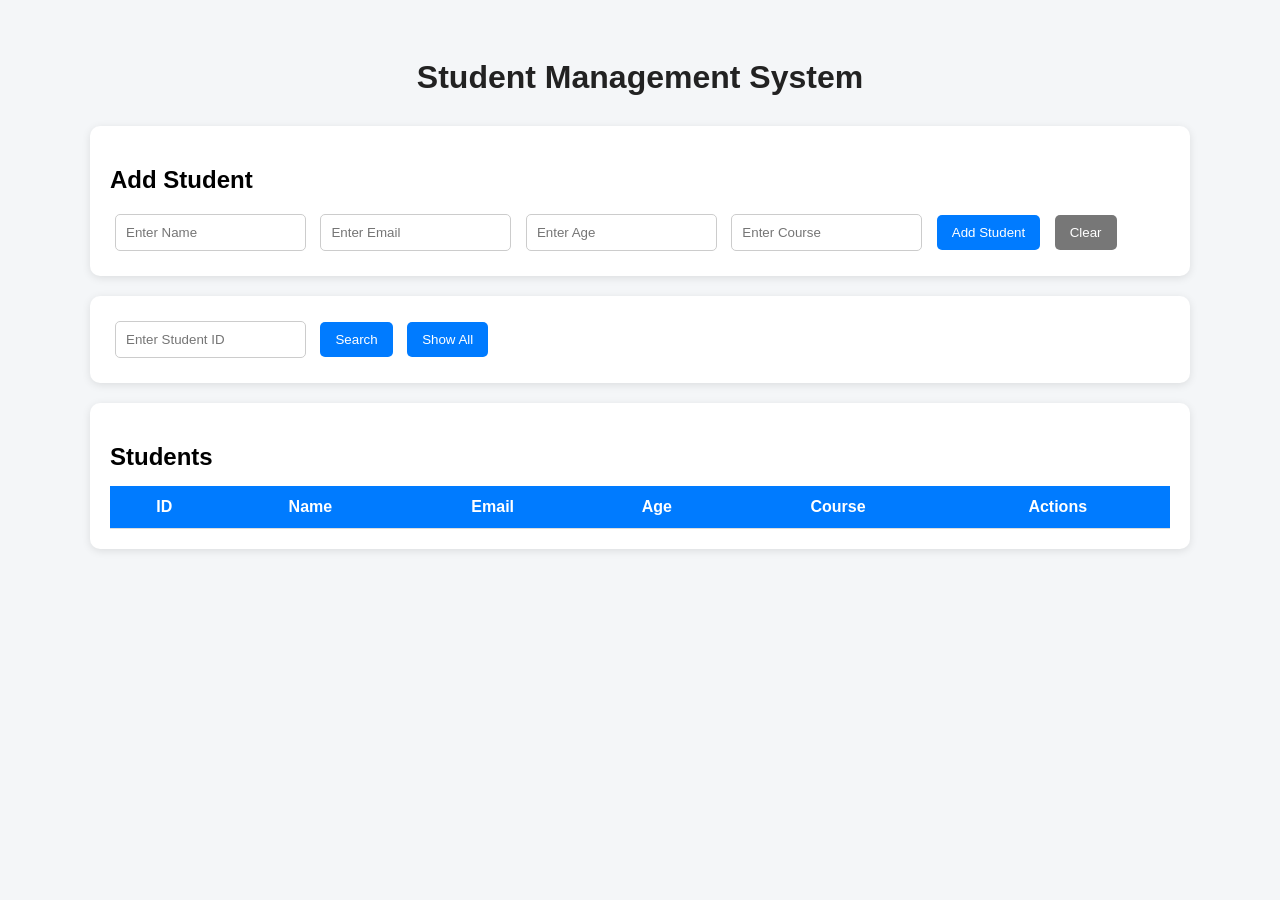
==== Frontend/index.html @ bdbfc727 "Donee" ====
<!doctype html>
<html lang="en">
  <head>
    <meta charset="UTF-8" />
    <meta name="viewport" content="width=device-width, initial-scale=1.0" />

    <title>Student Management System</title>

    <link rel="stylesheet" href="style.css" />
  </head>

  <body>
    <div class="container">
      <h1>Student Management System</h1>

      <!-- Student Form -->
      <div class="form-box">
        <h2 id="formTitle">Add Student</h2>

        <input type="hidden" id="studentId" />

        <input type="text" id="name" placeholder="Enter Name" />

        <input type="email" id="email" placeholder="Enter Email" />

        <input type="number" id="age" placeholder="Enter Age" />

        <input type="text" id="course" placeholder="Enter Course" />

        <button onclick="saveStudent()" id="saveButton">Add Student</button>

        <button onclick="clearForm()" class="cancel-btn">Clear</button>
      </div>

      <!-- Search Student -->
      <div class="search-box">
        <input type="number" id="searchId" placeholder="Enter Student ID" />

        <button onclick="searchStudent()">Search</button>

        <button onclick="getStudents()">Show All</button>
      </div>

      <!-- Student Table -->
      <div class="table-box">
        <h2>Students</h2>

        <table>
          <thead>
            <tr>
              <th>ID</th>
              <th>Name</th>
              <th>Email</th>
              <th>Age</th>
              <th>Course</th>
              <th>Actions</th>
            </tr>
          </thead>

          <tbody id="studentTableBody"></tbody>
        </table>
      </div>
    </div>

    <script src="script.js"></script>
  </body>
</html>
---- Frontend/style.css ----
css * {
  margin: 0;
  padding: 0;
  box-sizing: border-box;
}

body {
  font-family: Arial, sans-serif;
  background: #f4f6f8;
  padding: 30px;
}

.container {
  max-width: 1100px;
  margin: auto;
}

h1 {
  text-align: center;
  margin-bottom: 30px;
  color: #222;
}

.form-box,
.search-box,
.table-box {
  background: white;
  padding: 20px;
  margin-bottom: 20px;
  border-radius: 10px;
  box-shadow: 0 2px 8px rgba(0, 0, 0, 0.1);
}

h2 {
  margin-bottom: 15px;
}

input {
  padding: 10px;
  margin: 5px;
  border: 1px solid #ccc;
  border-radius: 5px;
}

button {
  padding: 10px 15px;
  margin: 5px;
  border: none;
  border-radius: 5px;
  background: #007bff;
  color: white;
  cursor: pointer;
}

button:hover {
  background: #0056b3;
}

.cancel-btn {
  background: #777;
}

.cancel-btn:hover {
  background: #555;
}

table {
  width: 100%;
  border-collapse: collapse;
}

th,
td {
  padding: 12px;
  text-align: center;
  border-bottom: 1px solid #ddd;
}

th {
  background: #007bff;
  color: white;
}

.edit-btn {
  background: #28a745;
}

.edit-btn:hover {
  background: #1e7e34;
}

.delete-btn {
  background: #dc3545;
}

.delete-btn:hover {
  background: #bd2130;
}

@media (max-width: 700px) {
  body {
    padding: 10px;
  }

  input {
    width: 100%;
    margin: 5px 0;
  }

  button {
    width: 100%;
    margin: 5px 0;
  }

  .table-box {
    overflow-x: auto;
  }

  table {
    min-width: 700px;
  }
}
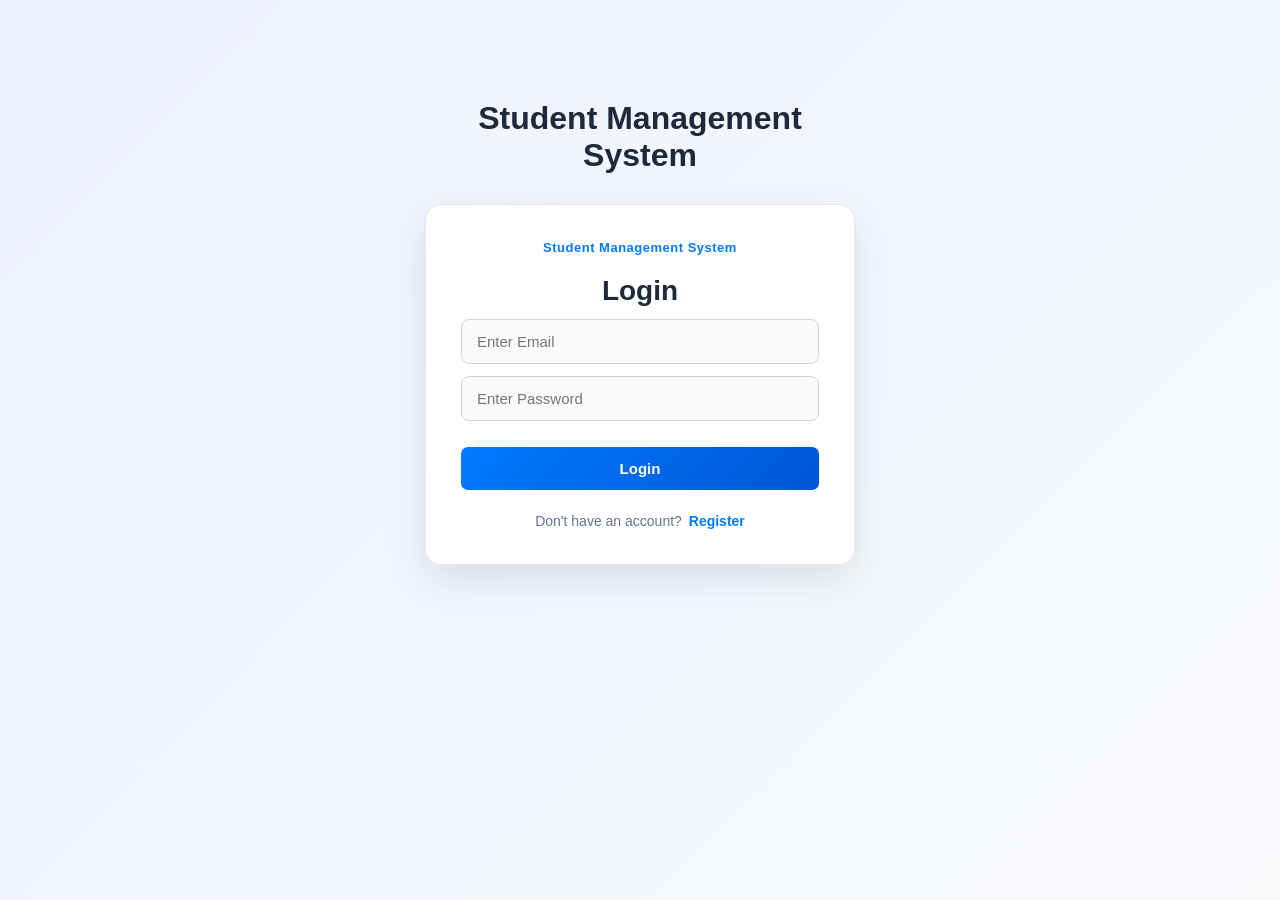
==== commit 2a1d6a2e: "Project was completed" ====
--- a/Frontend/index.html
+++ b/Frontend/index.html
@@ -11,8 +11,10 @@
 
   <body>
     <div class="container">
-      <h1>Student Management System</h1>
-
+      <div style="display: flex; justify-content: space-between; align-items: center; margin-bottom: 20px;">
+        <h1 style="margin: 0;">Student Management System</h1>
+        <button onclick="logoutUser()" class="cancel-btn" style="width: auto; padding: 10px 20px; background-color: #dc3545; color: white; border: none; border-radius: 5px; cursor: pointer;">Logout</button>
+      </div>
       <!-- Student Form -->
       <div class="form-box">
         <h2 id="formTitle">Add Student</h2>
--- a/Frontend/style.css
+++ b/Frontend/style.css
@@ -1,4 +1,4 @@
-css * {
+* {
   margin: 0;
   padding: 0;
   box-sizing: border-box;
@@ -6,117 +6,278 @@
 
 body {
   font-family: Arial, sans-serif;
-  background: #f4f6f8;
+  background: linear-gradient(135deg, #eef2ff, #f8fafc);
+  color: #222;
   padding: 30px;
-}
+  min-height: 100vh;
+}
+
+/* Main Container */
 
 .container {
   max-width: 1100px;
   margin: auto;
 }
 
+/* Main Heading */
+
 h1 {
   text-align: center;
   margin-bottom: 30px;
-  color: #222;
-}
-
-.form-box,
-.search-box,
-.table-box {
-  background: white;
-  padding: 20px;
+  color: #1e293b;
+  font-size: 32px;
+  font-weight: 700;
+}
+
+/* Form Box */
+
+.form-box {
+  background: rgba(255, 255, 255, 0.95);
+  padding: 25px;
   margin-bottom: 20px;
-  border-radius: 10px;
-  box-shadow: 0 2px 8px rgba(0, 0, 0, 0.1);
+  border-radius: 14px;
+  border: 1px solid #e5e7eb;
+  box-shadow: 0 8px 25px rgba(0, 0, 0, 0.08);
+  transition: 0.3s ease;
+}
+
+.form-box:hover {
+  transform: translateY(-2px);
+  box-shadow: 0 12px 30px rgba(0, 0, 0, 0.12);
 }
 
 h2 {
   margin-bottom: 15px;
-}
+  color: #1e293b;
+  font-size: 22px;
+}
+
+/* Inputs */
 
 input {
-  padding: 10px;
+  padding: 12px 14px;
   margin: 5px;
-  border: 1px solid #ccc;
-  border-radius: 5px;
-}
+  border: 1px solid #d1d5db;
+  border-radius: 7px;
+  outline: none;
+  background: #fff;
+  transition: 0.25s ease;
+  font-size: 14px;
+}
+
+input:hover {
+  border-color: #93c5fd;
+}
+
+input:focus {
+  border-color: #007bff;
+  box-shadow: 0 0 0 3px rgba(0, 123, 255, 0.12);
+}
+
+/* Buttons */
 
 button {
-  padding: 10px 15px;
+  padding: 11px 18px;
   margin: 5px;
   border: none;
-  border-radius: 5px;
-  background: #007bff;
+  border-radius: 7px;
+  background: linear-gradient(135deg, #007bff, #0056d6);
   color: white;
   cursor: pointer;
+  font-size: 14px;
+  font-weight: 600;
+  transition: all 0.25s ease;
 }
 
 button:hover {
-  background: #0056b3;
-}
-
-.cancel-btn {
-  background: #777;
-}
-
-.cancel-btn:hover {
-  background: #555;
-}
+  background: linear-gradient(135deg, #0056d6, #0041a8);
+  transform: translateY(-2px);
+  box-shadow: 0 5px 12px rgba(0, 86, 214, 0.25);
+}
+
+button:active {
+  transform: scale(0.97);
+}
+
+/* Login / Register */
+
+.auth-container {
+  max-width: 430px;
+  margin: 70px auto;
+}
+
+/* Auth Box */
+
+.auth-box {
+  padding: 35px;
+  text-align: center;
+  background: rgba(255, 255, 255, 0.97);
+  border-radius: 16px;
+  border: 1px solid #e5e7eb;
+  box-shadow: 0 15px 40px rgba(0, 0, 0, 0.1);
+  animation: fadeIn 0.5s ease;
+}
+
+.auth-box h2 {
+  margin-bottom: 8px;
+  color: #1e293b;
+  font-size: 28px;
+}
+
+.auth-box::before {
+  content: "Student Management System";
+  display: block;
+  color: #007bff;
+  font-size: 13px;
+  font-weight: 600;
+  margin-bottom: 20px;
+  letter-spacing: 0.5px;
+}
+
+/* Auth Inputs */
+
+.auth-box input {
+  display: block;
+  width: 100%;
+  margin: 12px 0;
+  padding: 13px 15px;
+  border-radius: 8px;
+  font-size: 15px;
+  background: #f8fafc;
+}
+
+.auth-box input:focus {
+  background: #fff;
+}
+
+/* Auth Button */
+
+.auth-box button {
+  width: 100%;
+  margin: 14px 0 5px;
+  padding: 13px;
+  font-size: 15px;
+}
+
+/* Text Below Form */
+
+.auth-text {
+  margin-top: 18px;
+  color: #64748b;
+  font-size: 14px;
+}
+
+.auth-text a {
+  color: #007bff;
+  text-decoration: none;
+  font-weight: bold;
+  margin-left: 3px;
+}
+
+.auth-text a:hover {
+  text-decoration: underline;
+}
+
+/* Small Text / Messages */
+
+.message {
+  margin-top: 12px;
+  padding: 10px;
+  border-radius: 7px;
+  font-size: 14px;
+  text-align: center;
+}
+
+/* Table */
 
 table {
   width: 100%;
   border-collapse: collapse;
-}
-
-th,
-td {
-  padding: 12px;
-  text-align: center;
-  border-bottom: 1px solid #ddd;
+  margin-top: 15px;
+  background: white;
+  border-radius: 10px;
+  overflow: hidden;
 }
 
 th {
   background: #007bff;
   color: white;
-}
-
-.edit-btn {
-  background: #28a745;
-}
-
-.edit-btn:hover {
-  background: #1e7e34;
-}
-
-.delete-btn {
-  background: #dc3545;
-}
-
-.delete-btn:hover {
-  background: #bd2130;
-}
+  padding: 13px;
+  text-align: left;
+}
+
+td {
+  padding: 12px;
+  border-bottom: 1px solid #eee;
+}
+
+tr:hover {
+  background: #f8fafc;
+}
+
+/* Logout Button */
+
+.logout-btn {
+  background: linear-gradient(135deg, #dc3545, #b91c1c);
+}
+
+.logout-btn:hover {
+  background: linear-gradient(135deg, #b91c1c, #991b1b);
+}
+
+/* Fade Animation */
+
+@keyframes fadeIn {
+  from {
+    opacity: 0;
+    transform: translateY(15px);
+  }
+
+  to {
+    opacity: 1;
+    transform: translateY(0);
+  }
+}
+
+/* Mobile */
 
 @media (max-width: 700px) {
   body {
-    padding: 10px;
+    padding: 15px;
+  }
+
+  h1 {
+    font-size: 25px;
+    margin-bottom: 20px;
+  }
+
+  .form-box {
+    padding: 18px;
   }
 
   input {
     width: 100%;
-    margin: 5px 0;
+    margin: 6px 0;
   }
 
   button {
     width: 100%;
-    margin: 5px 0;
-  }
-
-  .table-box {
-    overflow-x: auto;
+    margin: 6px 0;
+  }
+
+  .auth-container {
+    margin: 35px auto;
+  }
+
+  .auth-box {
+    padding: 25px 20px;
+  }
+
+  .auth-box h2 {
+    font-size: 24px;
   }
 
   table {
-    min-width: 700px;
-  }
-}
+    font-size: 13px;
+  }
+}
